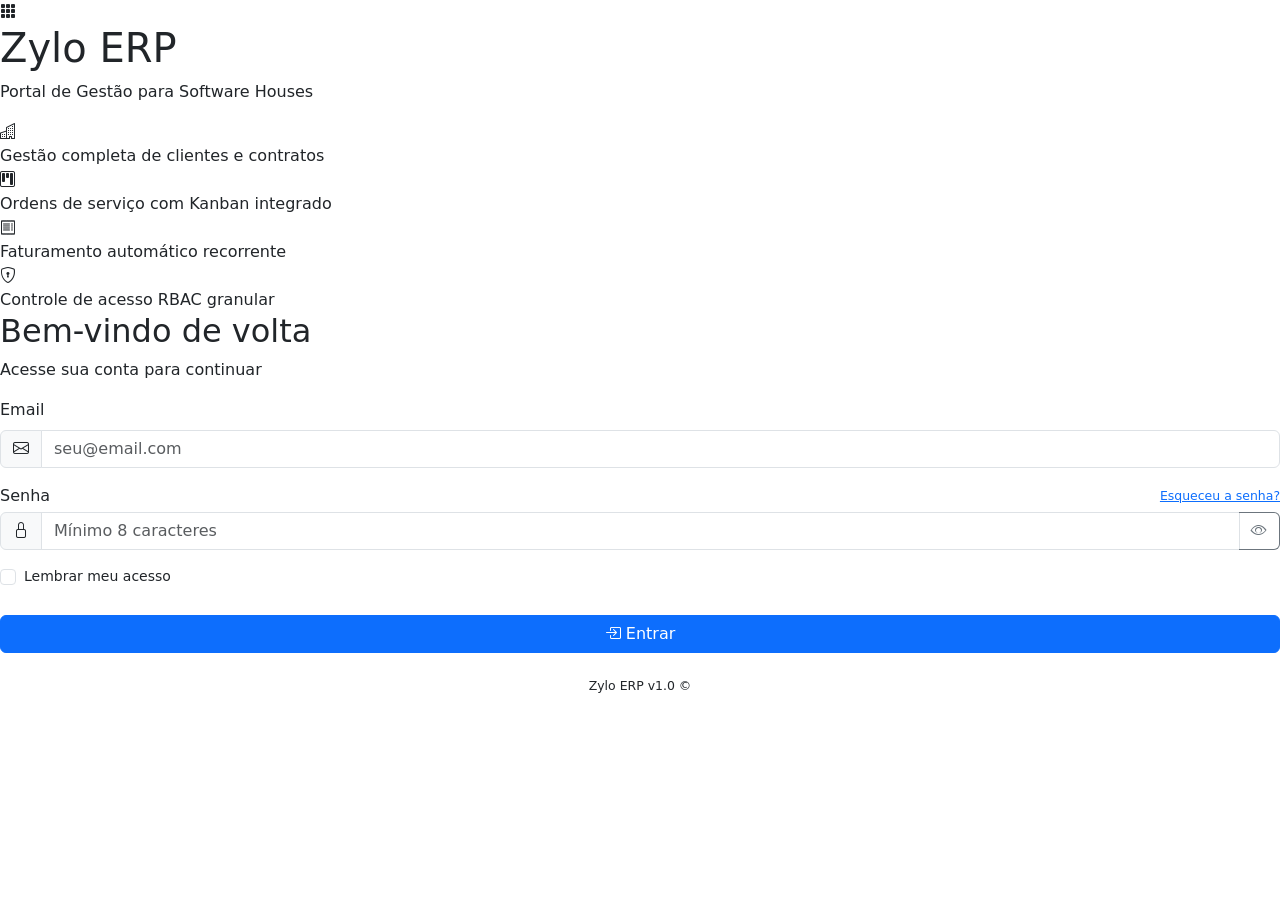
==== erp-frontend/index.html @ 34f3aa8e "feat: Implement initial frontend structure with Bootstrap and core JavaScript, alongside initial bac" ====
<!DOCTYPE html>
<html lang="pt-BR">
<head>
  <meta charset="UTF-8">
  <meta name="viewport" content="width=device-width, initial-scale=1.0">
  <title>Zylo ERP · Login</title>
  <link href="https://cdn.jsdelivr.net/npm/bootstrap@5.3.3/dist/css/bootstrap.min.css" rel="stylesheet">
  <link href="https://cdn.jsdelivr.net/npm/bootstrap-icons@1.11.3/font/bootstrap-icons.min.css" rel="stylesheet">
  <link rel="stylesheet" href="style.css">
</head>
<body>

<div class="auth-wrapper">

  <!-- Painel esquerdo -->
  <div class="auth-panel-left">
    <div class="auth-brand">
      <div class="auth-brand-logo">
        <i class="bi bi-grid-3x3-gap-fill"></i>
      </div>
      <h1>Zylo ERP</h1>
      <p>Portal de Gestão para Software Houses</p>
    </div>

    <div class="auth-features">
      <div class="auth-feature-item">
        <div class="feat-icon"><i class="bi bi-buildings"></i></div>
        <span>Gestão completa de clientes e contratos</span>
      </div>
      <div class="auth-feature-item">
        <div class="feat-icon"><i class="bi bi-kanban"></i></div>
        <span>Ordens de serviço com Kanban integrado</span>
      </div>
      <div class="auth-feature-item">
        <div class="feat-icon"><i class="bi bi-receipt"></i></div>
        <span>Faturamento automático recorrente</span>
      </div>
      <div class="auth-feature-item">
        <div class="feat-icon"><i class="bi bi-shield-lock"></i></div>
        <span>Controle de acesso RBAC granular</span>
      </div>
    </div>
  </div>

  <!-- Painel direito - formulário -->
  <div class="auth-panel-right">

    <div class="auth-form-header">
      <h2>Bem-vindo de volta</h2>
      <p>Acesse sua conta para continuar</p>
    </div>

    <form id="loginForm" novalidate>

      <!-- Email -->
      <div class="mb-3">
        <label for="email" class="form-label">Email</label>
        <div class="input-group">
          <span class="input-group-text"><i class="bi bi-envelope"></i></span>
          <input
            type="email"
            id="email"
            name="email"
            class="form-control"
            placeholder="seu@email.com"
            autocomplete="email"
            required
          >
        </div>
      </div>

      <!-- Senha -->
      <div class="mb-3">
        <div class="d-flex justify-content-between align-items-center">
          <label for="senha" class="form-label mb-0">Senha</label>
          <a href="reset-password.html" style="font-size:.78rem;">Esqueceu a senha?</a>
        </div>
        <div class="input-group mt-1">
          <span class="input-group-text"><i class="bi bi-lock"></i></span>
          <input
            type="password"
            id="senha"
            name="senha"
            class="form-control"
            placeholder="Mínimo 8 caracteres"
            autocomplete="current-password"
            required
          >
          <!-- --Toggle visibilidade da senha -->
          <button
            class="btn btn-outline-secondary"
            type="button"
            id="toggleSenha"
            style="border-left:none;"
            tabindex="-1"
          >
            <i class="bi bi-eye"></i>
          </button>
        </div>
      </div>

      <!-- Lembrar-me -->
      <div class="mb-4 d-flex align-items-center gap-2">
        <input type="checkbox" id="lembrarMe" class="form-check-input" style="margin-top:0;">
        <label for="lembrarMe" style="font-size:.875rem; color:var(--text-secondary); cursor:pointer;">
          Lembrar meu acesso
        </label>
      </div>

      <div id="alertContainer"></div>

      <!-- --Entrar -->
      <button type="submit" id="btnLogin" class="btn btn-primary w-100 mt-1">
        <i class="bi bi-box-arrow-in-right"></i>
        Entrar
      </button>

    </form>

    <p class="text-center mt-4" style="font-size:.78rem; color:var(--text-muted);">
      Zylo ERP v1.0 &copy; <span id="anoAtual"></span>
    </p>

  </div>
</div>

<script src="https://cdn.jsdelivr.net/npm/bootstrap@5.3.3/dist/js/bootstrap.bundle.min.js"></script>
<script src="auth.js"></script>
<script>
  // --Redirecionar se já autenticado
  ZyloAuth.redirectIfLogado();

  document.getElementById('anoAtual').textContent = new Date().getFullYear();

  // --Toggle de visibilidade da senha
  document.getElementById('toggleSenha')
    .addEventListener('click', () => ZyloUI.toggleSenha('senha', 'toggleSenha'));

  // --Submit de login
  document.getElementById('loginForm').addEventListener('submit', async (e) => {
    e.preventDefault();
    ZyloUI.clearAlert('alertContainer');

    const email = document.getElementById('email').value.trim();
    const senha = document.getElementById('senha').value;
    const btn   = document.getElementById('btnLogin');

    if (!email || !senha) {
      ZyloUI.showAlert('alertContainer', 'Preencha todos os campos.', 'error');
      return;
    }

    ZyloUI.btnLoading(btn, true, 'Entrando...');

    try {
      await ZyloAuth.login(email, senha);
      ZyloUI.showAlert('alertContainer', 'Login realizado! Redirecionando...', 'success');
      setTimeout(() => { window.location.href = 'pages/dashboard/home.html'; }, 800);
    } catch (err) {
      ZyloUI.showAlert('alertContainer', err.message || 'Erro ao realizar login.', 'error');
      ZyloUI.btnLoading(btn, false);
    }
  });
</script>
</body>
</html>
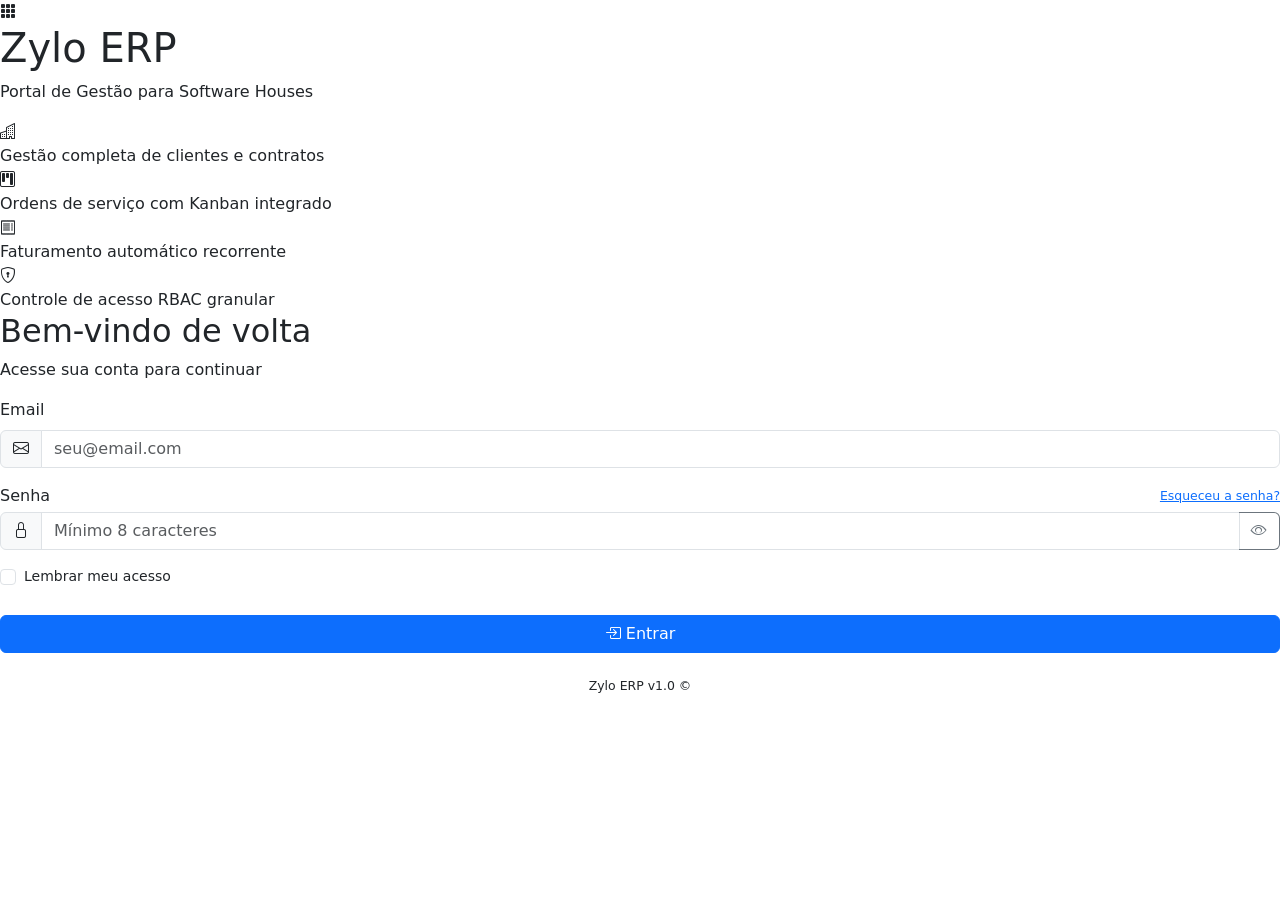
==== commit e57f79b1: "fix: correção de usuarios" ====
--- a/erp-frontend/index.html
+++ b/erp-frontend/index.html
@@ -1,166 +1,152 @@
 <!DOCTYPE html>
 <html lang="pt-BR">
+
 <head>
-  <meta charset="UTF-8">
-  <meta name="viewport" content="width=device-width, initial-scale=1.0">
-  <title>Zylo ERP · Login</title>
-  <link href="https://cdn.jsdelivr.net/npm/bootstrap@5.3.3/dist/css/bootstrap.min.css" rel="stylesheet">
-  <link href="https://cdn.jsdelivr.net/npm/bootstrap-icons@1.11.3/font/bootstrap-icons.min.css" rel="stylesheet">
-  <link rel="stylesheet" href="style.css">
+    <meta charset="UTF-8">
+    <meta name="viewport" content="width=device-width, initial-scale=1.0">
+    <title>Zylo ERP · Login</title>
+    <link href="https://cdn.jsdelivr.net/npm/bootstrap@5.3.3/dist/css/bootstrap.min.css" rel="stylesheet">
+    <link href="https://cdn.jsdelivr.net/npm/bootstrap-icons@1.11.3/font/bootstrap-icons.min.css" rel="stylesheet">
+    <link rel="stylesheet" href="../../css/style.css">
 </head>
+
 <body>
 
-<div class="auth-wrapper">
+    <div class="auth-wrapper">
 
-  <!-- Painel esquerdo -->
-  <div class="auth-panel-left">
-    <div class="auth-brand">
-      <div class="auth-brand-logo">
-        <i class="bi bi-grid-3x3-gap-fill"></i>
-      </div>
-      <h1>Zylo ERP</h1>
-      <p>Portal de Gestão para Software Houses</p>
+        <!-- Painel esquerdo -->
+        <div class="auth-panel-left">
+            <div class="auth-brand">
+                <div class="auth-brand-logo">
+                    <i class="bi bi-grid-3x3-gap-fill"></i>
+                </div>
+                <h1>Zylo ERP</h1>
+                <p>Portal de Gestão para Software Houses</p>
+            </div>
+
+            <div class="auth-features">
+                <div class="auth-feature-item">
+                    <div class="feat-icon"><i class="bi bi-buildings"></i></div>
+                    <span>Gestão completa de clientes e contratos</span>
+                </div>
+                <div class="auth-feature-item">
+                    <div class="feat-icon"><i class="bi bi-kanban"></i></div>
+                    <span>Ordens de serviço com Kanban integrado</span>
+                </div>
+                <div class="auth-feature-item">
+                    <div class="feat-icon"><i class="bi bi-receipt"></i></div>
+                    <span>Faturamento automático recorrente</span>
+                </div>
+                <div class="auth-feature-item">
+                    <div class="feat-icon"><i class="bi bi-shield-lock"></i></div>
+                    <span>Controle de acesso RBAC granular</span>
+                </div>
+            </div>
+        </div>
+
+        <!-- Painel direito - formulário -->
+        <div class="auth-panel-right">
+
+            <div class="auth-form-header">
+                <h2>Bem-vindo de volta</h2>
+                <p>Acesse sua conta para continuar</p>
+            </div>
+
+            <form id="loginForm" novalidate>
+
+                <!-- Email -->
+                <div class="mb-3">
+                    <label for="email" class="form-label">Email</label>
+                    <div class="input-group">
+                        <span class="input-group-text"><i class="bi bi-envelope"></i></span>
+                        <input type="email" id="email" name="email" class="form-control" placeholder="seu@email.com"
+                            autocomplete="email" required>
+                    </div>
+                </div>
+
+                <!-- Senha -->
+                <div class="mb-3">
+                    <div class="d-flex justify-content-between align-items-center">
+                        <label for="senha" class="form-label mb-0">Senha</label>
+                        <a href="reset-password.html" style="font-size:.78rem;">Esqueceu a senha?</a>
+                    </div>
+                    <div class="input-group mt-1">
+                        <span class="input-group-text"><i class="bi bi-lock"></i></span>
+                        <input type="password" id="senha" name="senha" class="form-control"
+                            placeholder="Mínimo 8 caracteres" autocomplete="current-password" required>
+                        <!-- --Toggle visibilidade da senha -->
+                        <button class="btn btn-outline-secondary" type="button" id="toggleSenha"
+                            style="border-left:none;" tabindex="-1">
+                            <i class="bi bi-eye"></i>
+                        </button>
+                    </div>
+                </div>
+
+                <!-- Lembrar-me -->
+                <div class="mb-4 d-flex align-items-center gap-2">
+                    <input type="checkbox" id="lembrarMe" class="form-check-input" style="margin-top:0;">
+                    <label for="lembrarMe" style="font-size:.875rem; color:var(--text-secondary); cursor:pointer;">
+                        Lembrar meu acesso
+                    </label>
+                </div>
+
+                <div id="alertContainer"></div>
+
+                <!-- --Entrar -->
+                <button type="submit" id="btnLogin" class="btn btn-primary w-100 mt-1">
+                    <i class="bi bi-box-arrow-in-right"></i>
+                    Entrar
+                </button>
+
+            </form>
+
+            <p class="text-center mt-4" style="font-size:.78rem; color:var(--text-muted);">
+                Zylo ERP v1.0 &copy; <span id="anoAtual"></span>
+            </p>
+
+        </div>
     </div>
 
-    <div class="auth-features">
-      <div class="auth-feature-item">
-        <div class="feat-icon"><i class="bi bi-buildings"></i></div>
-        <span>Gestão completa de clientes e contratos</span>
-      </div>
-      <div class="auth-feature-item">
-        <div class="feat-icon"><i class="bi bi-kanban"></i></div>
-        <span>Ordens de serviço com Kanban integrado</span>
-      </div>
-      <div class="auth-feature-item">
-        <div class="feat-icon"><i class="bi bi-receipt"></i></div>
-        <span>Faturamento automático recorrente</span>
-      </div>
-      <div class="auth-feature-item">
-        <div class="feat-icon"><i class="bi bi-shield-lock"></i></div>
-        <span>Controle de acesso RBAC granular</span>
-      </div>
-    </div>
-  </div>
+    <script src="https://cdn.jsdelivr.net/npm/bootstrap@5.3.3/dist/js/bootstrap.bundle.min.js"></script>
+    <script src="../js/core/main.js"></script>
+    <script src="../css/style.css"></script>
+    <script src="../js/core/auth.js"></script>
+    <script>
+        // --Redirecionar se já autenticado
+        ZyloAuth.redirectIfLogado();
 
-  <!-- Painel direito - formulário -->
-  <div class="auth-panel-right">
+        document.getElementById('anoAtual').textContent = new Date().getFullYear();
 
-    <div class="auth-form-header">
-      <h2>Bem-vindo de volta</h2>
-      <p>Acesse sua conta para continuar</p>
-    </div>
+        // --Toggle de visibilidade da senha
+        document.getElementById('toggleSenha')
+            .addEventListener('click', () => ZyloUI.toggleSenha('senha', 'toggleSenha'));
 
-    <form id="loginForm" novalidate>
+        // --Submit de login
+        document.getElementById('loginForm').addEventListener('submit', async (e) => {
+            e.preventDefault();
+            ZyloUI.clearAlert('alertContainer');
 
-      <!-- Email -->
-      <div class="mb-3">
-        <label for="email" class="form-label">Email</label>
-        <div class="input-group">
-          <span class="input-group-text"><i class="bi bi-envelope"></i></span>
-          <input
-            type="email"
-            id="email"
-            name="email"
-            class="form-control"
-            placeholder="seu@email.com"
-            autocomplete="email"
-            required
-          >
-        </div>
-      </div>
+            const email = document.getElementById('email').value.trim();
+            const senha = document.getElementById('senha').value;
+            const btn = document.getElementById('btnLogin');
 
-      <!-- Senha -->
-      <div class="mb-3">
-        <div class="d-flex justify-content-between align-items-center">
-          <label for="senha" class="form-label mb-0">Senha</label>
-          <a href="reset-password.html" style="font-size:.78rem;">Esqueceu a senha?</a>
-        </div>
-        <div class="input-group mt-1">
-          <span class="input-group-text"><i class="bi bi-lock"></i></span>
-          <input
-            type="password"
-            id="senha"
-            name="senha"
-            class="form-control"
-            placeholder="Mínimo 8 caracteres"
-            autocomplete="current-password"
-            required
-          >
-          <!-- --Toggle visibilidade da senha -->
-          <button
-            class="btn btn-outline-secondary"
-            type="button"
-            id="toggleSenha"
-            style="border-left:none;"
-            tabindex="-1"
-          >
-            <i class="bi bi-eye"></i>
-          </button>
-        </div>
-      </div>
+            if (!email || !senha) {
+                ZyloUI.showAlert('alertContainer', 'Preencha todos os campos.', 'error');
+                return;
+            }
 
-      <!-- Lembrar-me -->
-      <div class="mb-4 d-flex align-items-center gap-2">
-        <input type="checkbox" id="lembrarMe" class="form-check-input" style="margin-top:0;">
-        <label for="lembrarMe" style="font-size:.875rem; color:var(--text-secondary); cursor:pointer;">
-          Lembrar meu acesso
-        </label>
-      </div>
+            ZyloUI.btnLoading(btn, true, 'Entrando...');
 
-      <div id="alertContainer"></div>
+            try {
+                await ZyloAuth.login(email, senha);
+                ZyloUI.showAlert('alertContainer', 'Login realizado! Redirecionando...', 'success');
+                setTimeout(() => { window.location.href = 'pages/dashboard/home.html'; }, 800);
+            } catch (err) {
+                ZyloUI.showAlert('alertContainer', err.message || 'Erro ao realizar login.', 'error');
+                ZyloUI.btnLoading(btn, false);
+            }
+        });
+    </script>
+</body>
 
-      <!-- --Entrar -->
-      <button type="submit" id="btnLogin" class="btn btn-primary w-100 mt-1">
-        <i class="bi bi-box-arrow-in-right"></i>
-        Entrar
-      </button>
-
-    </form>
-
-    <p class="text-center mt-4" style="font-size:.78rem; color:var(--text-muted);">
-      Zylo ERP v1.0 &copy; <span id="anoAtual"></span>
-    </p>
-
-  </div>
-</div>
-
-<script src="https://cdn.jsdelivr.net/npm/bootstrap@5.3.3/dist/js/bootstrap.bundle.min.js"></script>
-<script src="auth.js"></script>
-<script>
-  // --Redirecionar se já autenticado
-  ZyloAuth.redirectIfLogado();
-
-  document.getElementById('anoAtual').textContent = new Date().getFullYear();
-
-  // --Toggle de visibilidade da senha
-  document.getElementById('toggleSenha')
-    .addEventListener('click', () => ZyloUI.toggleSenha('senha', 'toggleSenha'));
-
-  // --Submit de login
-  document.getElementById('loginForm').addEventListener('submit', async (e) => {
-    e.preventDefault();
-    ZyloUI.clearAlert('alertContainer');
-
-    const email = document.getElementById('email').value.trim();
-    const senha = document.getElementById('senha').value;
-    const btn   = document.getElementById('btnLogin');
-
-    if (!email || !senha) {
-      ZyloUI.showAlert('alertContainer', 'Preencha todos os campos.', 'error');
-      return;
-    }
-
-    ZyloUI.btnLoading(btn, true, 'Entrando...');
-
-    try {
-      await ZyloAuth.login(email, senha);
-      ZyloUI.showAlert('alertContainer', 'Login realizado! Redirecionando...', 'success');
-      setTimeout(() => { window.location.href = 'pages/dashboard/home.html'; }, 800);
-    } catch (err) {
-      ZyloUI.showAlert('alertContainer', err.message || 'Erro ao realizar login.', 'error');
-      ZyloUI.btnLoading(btn, false);
-    }
-  });
-</script>
-</body>
 </html>
